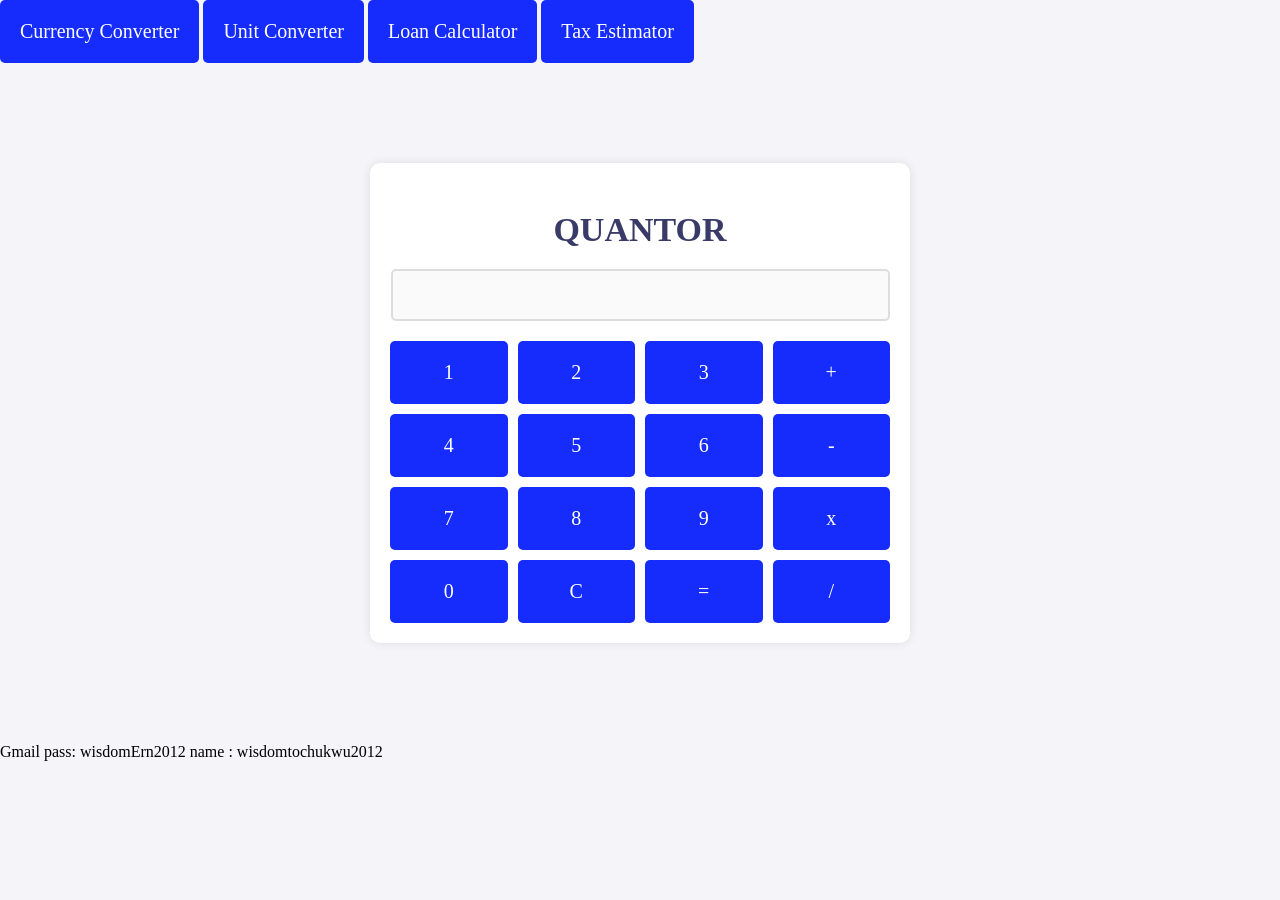
==== index.html @ 9baffc99 "Add files via upload" ====
<!DOCTYPE html>
<html lang="en">
<head>
    <meta charset="UTF-8">
    <meta name="viewport" content="width=device-width, initial-scale=1.0">
    <title>QUANTOR</title>
    <link rel="stylesheet" href="styles.css">
</head>
<body>

<button class="currencyConverterButton" onclick="openModal('currencyConverterModal')">Currency Converter</button>
<button class="unitConverterButton" onclick="openModal('unitConverterModal')">Unit Converter</button>
<button class="loanCalculatorButton" onclick="openModal('loanCalculatorModal')">Loan Calculator</button>
<button class="taxEstimatorButton" onclick="openModal('taxEstimatorModal')">Tax Estimator</button>

<div class="container">
    <div class="calculator">
            <h2 class="quant">QUANTOR</h2>
        <input type="text" id="calcDisplay" disabled>
        <div class="buttons">
            <button onclick="appendToCalc('1')">1</button>
            <button onclick="appendToCalc('2')">2</button>
            <button onclick="appendToCalc('3')">3</button>
            <button onclick="appendToCalc('+')">+</button>
            <button onclick="appendToCalc('4')">4</button>
            <button onclick="appendToCalc('5')">5</button>
            <button onclick="appendToCalc('6')">6</button>
            <button onclick="appendToCalc('-')">-</button>
            <button onclick="appendToCalc('7')">7</button>
            <button onclick="appendToCalc('8')">8</button>
            <button onclick="appendToCalc('9')">9</button>
            <button onclick="appendToCalc('*')">x</button>
            <button onclick="appendToCalc('0')">0</button>
            <button onclick="clearCalc()">C</button>
            <button onclick="calculate()">=</button>
            <button onclick="appendToCalc('/')">/</button>
        </div>
    </div>
</div>

<div id="currencyConverterModal" class="modal">
    <div class="modal-content">
        <span class="close" onclick="closeModal('currencyConverterModal')">CLOSE</span>
        <h2>Currency Converter</h2>
        <label for="amount">Amount:</label>
        <input type="number" id="amount" placeholder="Enter amount" oninput="convertCurrency()">
        
        <label for="fromCurrency">From:</label>
        <select id="fromCurrency" onchange="convertCurrency()">
            <option value="USD">USD - United States Dollar</option>
            <option value="EUR">EUR - Euro</option>
            <option value="NGN">NGN - Nigerian Naira</option>
            <option value="GBP">GBP - British Pound</option>
            <option value="INR">INR - Indian Rupee</option>
            <option value="JPY">JPY - Japanese Yen</option>
            <option value="AUD">AUD - Australian Dollar</option>
        </select>

        <label for="toCurrency">To:</label>
        <select id="toCurrency" onchange="convertCurrency()">
            <option value="USD">USD - United States Dollar</option>
            <option value="EUR">EUR - Euro</option>
            <option value="NGN">NGN - Nigerian Naira</option>
            <option value="GBP">GBP - British Pound</option>
            <option value="INR">INR - Indian Rupee</option>
            <option value="JPY">JPY - Japanese Yen</option>
            <option value="AUD">AUD - Australian Dollar</option>
        </select>

        <h3 id="convertedAmount">Converted Amount: </h3>
    </div>
</div>  

<div id="unitConverterModal" class="modal">
    <div class="modal-content">
        <span class="close" onclick="closeModal('unitConverterModal')">CLOSE</span>
        <h2>Unit Converter</h2>
        <label for="unitAmount">Amount:</label>
        <input type="number" id="unitAmount" placeholder="Enter amount" oninput="convertUnit()">
        
        <label for="fromUnit">From Unit:</label>
        <select id="fromUnit" onchange="convertUnit()">
            <option value="meters">Meters</option>
            <option value="kilometers">Kilometers</option>
            <option value="miles">Miles</option>
            <option value="inches">Inches</option>
        </select>

        <label for="toUnit">To Unit:</label>
        <select id="toUnit" onchange="convertUnit()">
            <option value="meters">Meters</option>
            <option value="kilometers">Kilometers</option>
            <option value="miles">Miles</option>
            <option value="inches">Inches</option>
        </select>

        <h3 id="convertedUnitAmount">Converted Amount: </h3>
    </div>
</div>    
    
<div id="loanCalculatorModal" class="modal">
    <div class="modal-content">
        <span class="close" onclick="closeModal('loanCalculatorModal')">CLOSE</span>
        <h2>Loan Interest Calculator</h2>
        <label for="loanAmount">Principal Amount:</label>
        <input type="number" id="loanAmount" placeholder="Enter principal amount" oninput="calculateLoan()">

        <label for="interestRate">Interest Rate (%):</label>
        <input type="number" id="interestRate" placeholder="Enter interest rate" oninput="calculateLoan()">

        <label for="loanTime">Time (years):</label>
        <input type="number" id="loanTime" placeholder="Enter loan duration in years" oninput="calculateLoan()">

        <h3 id="loanResult">Total Amount: </h3>
    </div>
</div>

<div id="taxEstimatorModal" class="modal">
    <div class="modal-content">
        <span class="close" onclick="closeModal('taxEstimatorModal')">CLOSE</span>
        <h2>Tax Estimator</h2>

        <label for="country">Select Country:</label>
        <select id="country" onchange="estimateTax()">
            <option value="us">United States</option>
            <option value="uk">United Kingdom</option>
            <option value="canada">Canada</option>
            <option value="nigeria">Nigeria</option>
            <option value="australia">Australia</option>
            <option value="germany">Germany</option>
            <option value="india">India</option>
            <option value="france">France</option>
            <option value="mexico">Mexico</option>
            <option value="south_africa">South Africa</option>
        </select>
        <label for="salary">Salary:</label>
        <input type="number" id="salary" placeholder="Enter salary" oninput="estimateTax()">

        <h3 id="taxResult">Estimated Tax: </h3>
    </div>
</div>



Gmail pass: wisdomErn2012
name : wisdomtochukwu2012
<script src="script.js"></script>
</body>
</html>
---- styles.css ----
body {
    font-family: comic sans ms;
    background-color: #f4f4f9;
    margin: 0;
    padding: 0;
    color: black;
    box-sizing: border-box;
}

#currencyConverterButton {
    position: fixed;
    top: 20px;
    right: 20px;
    padding: 10px 20px;
    background-color: #0400ff;
    color: white;
    border: none;
    border-radius: 5px;
    font-size: 16px;
    cursor: pointer;
}

#currencyConverterButton:hover {
    background-color: #1100ff;
}

.calculator {
    width: 500px;
    margin: 100px auto;
    background-color: white;
    border-radius: 10px;
    color: black;
    padding: 20px;
    box-shadow: 0 0 10px rgba(0, 0, 0, 0.1);
    text-align: center;
}

.calculator h2 {
    margin-bottom: 20px;
    color: rgb(58, 58, 104);
    font-size: 34px;
}

#calcDisplay {
    width: 95%;
    padding: 10px;
    font-size: 25px;
    text-align: right;
    margin-bottom: 20px;
    border-radius: 5px;
    border: 2px solid #ddd;
}

.buttons {
    display: grid;
    grid-template-columns: repeat(4, 1fr);
    gap: 10px;
}

button {
    font-family: comic sans ms;
    padding: 20px;
    font-size: 20px;
    color: white;
    background-color: #152cfc;
    border: none;
    border-radius: 5px;
    cursor: pointer;
}

button:hover {
    background-color: #1833c9;
}

.modal {
    display: none;
    position: fixed;
    top: 0;
    left: 0;
    width: 100%;
    height: 100%;
    color: white;
    font-size: 20px;
    background-color: rgba(0, 0, 0, 0.5);
    justify-content: center;
    align-items: center;
}
.feature-container {
    background-color: #0400ff;
}

.modal-content {
    background-color: #3700ff;
    color: white;
    padding: 20px;
    font-size: 20px;
    border-radius: 10px;
    width: 500px;
    text-align: center;
}

.close {
    position: absolute;
    top: 10px;
    right: 10px;
    font-weight: bolder;
    font-size: 30px;
    cursor: pointer;
}

select, input {
    font-family: comic sans ms;
    width: 95%;
    padding: 10px;
    margin-bottom: 10px;
    border-radius: 5px;
    border: 1px solid #ddd;
}

h3 {
    font-size: 18px;
    margin-top: 20px;
}
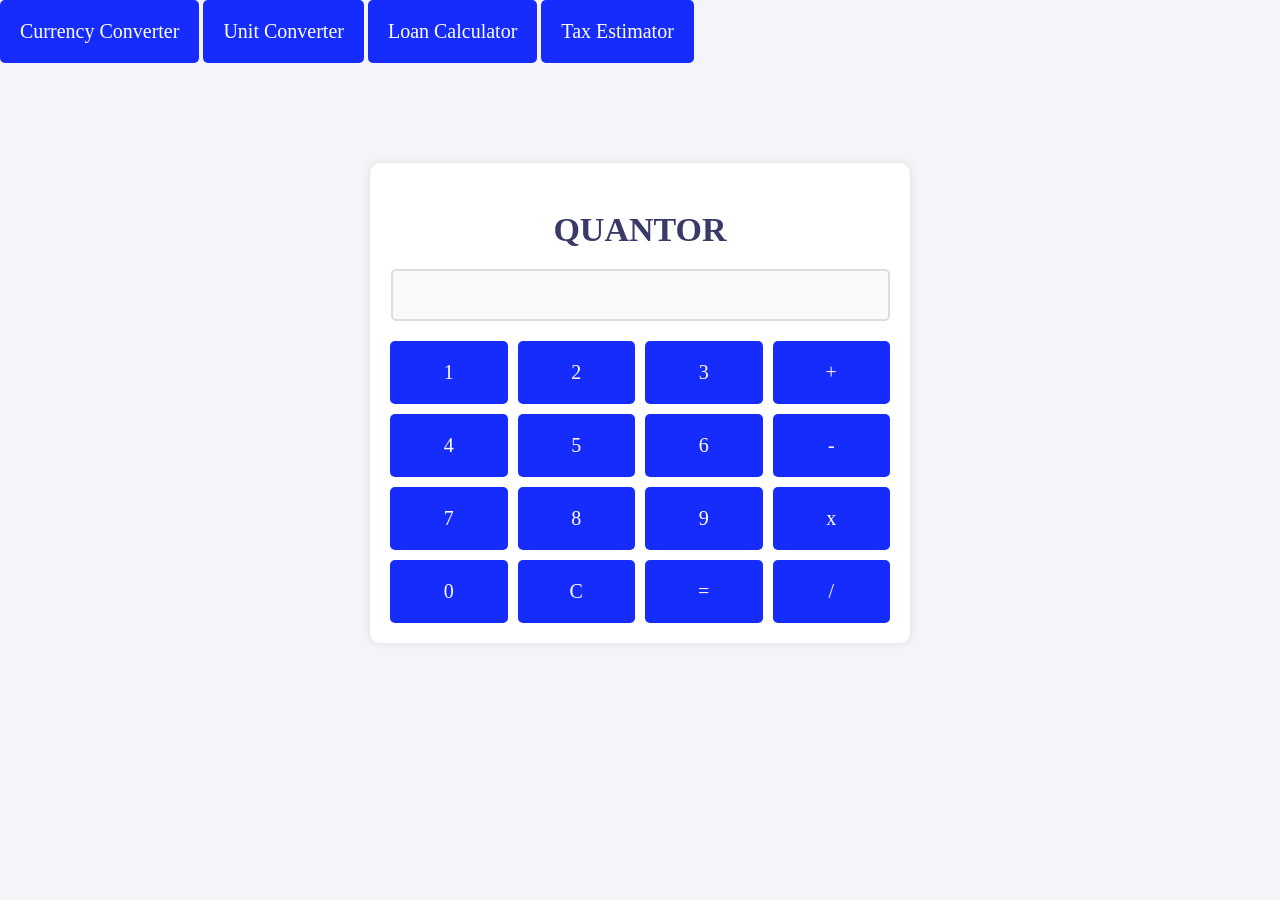
==== commit 7d8c025c: "Add files via upload" ====
--- a/index.html
+++ b/index.html
@@ -139,11 +139,6 @@
         <h3 id="taxResult">Estimated Tax: </h3>
     </div>
 </div>
-
-
-
-Gmail pass: wisdomErn2012
-name : wisdomtochukwu2012
 <script src="script.js"></script>
 </body>
 </html>
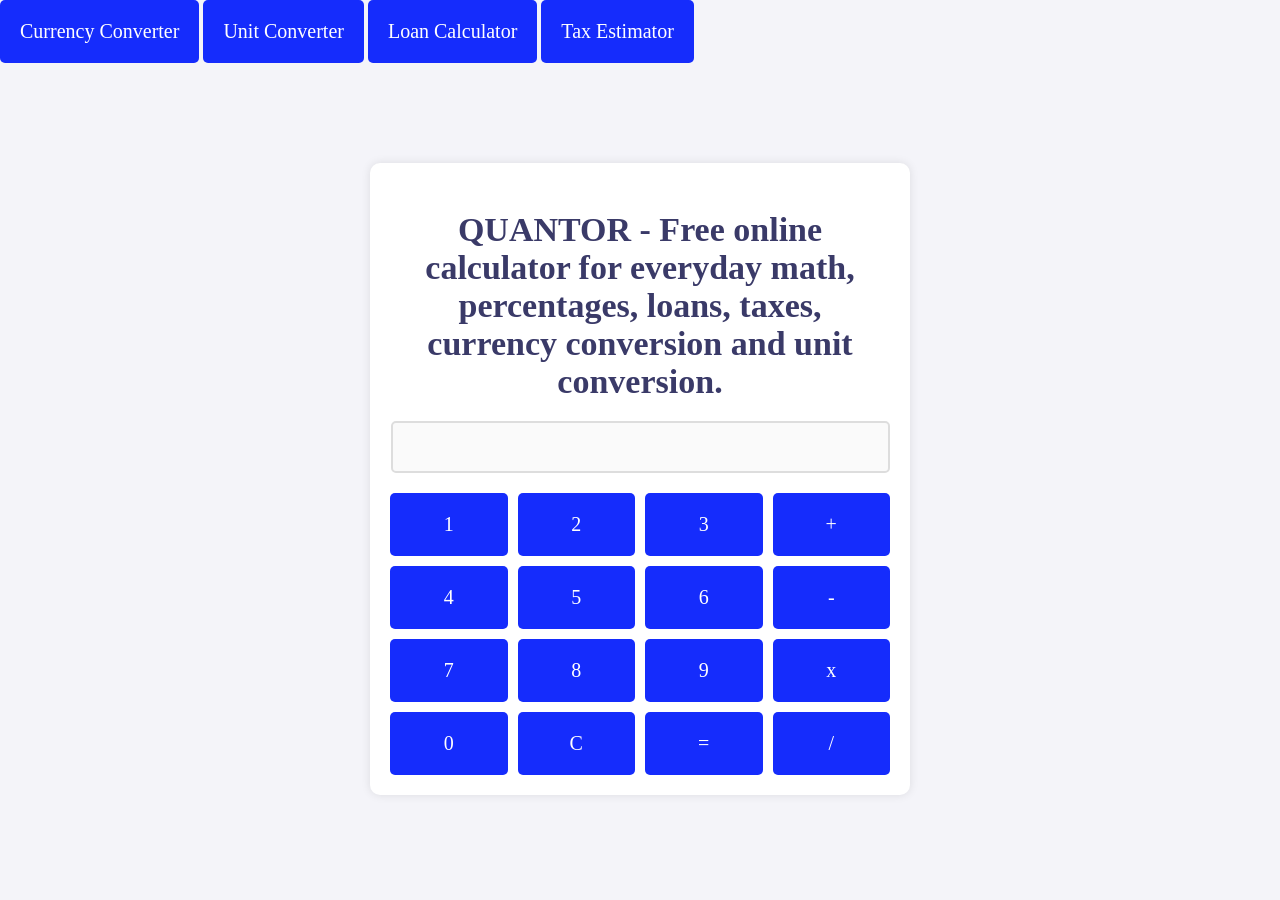
==== commit 0e9a9015: "Add files via upload" ====
--- a/index.html
+++ b/index.html
@@ -15,7 +15,7 @@
 
 <div class="container">
     <div class="calculator">
-            <h2 class="quant">QUANTOR</h2>
+            <h2 class="quant">QUANTOR - Free online calculator for everyday math, percentages, loans, taxes, currency conversion and unit conversion.</h2>
         <input type="text" id="calcDisplay" disabled>
         <div class="buttons">
             <button onclick="appendToCalc('1')">1</button>
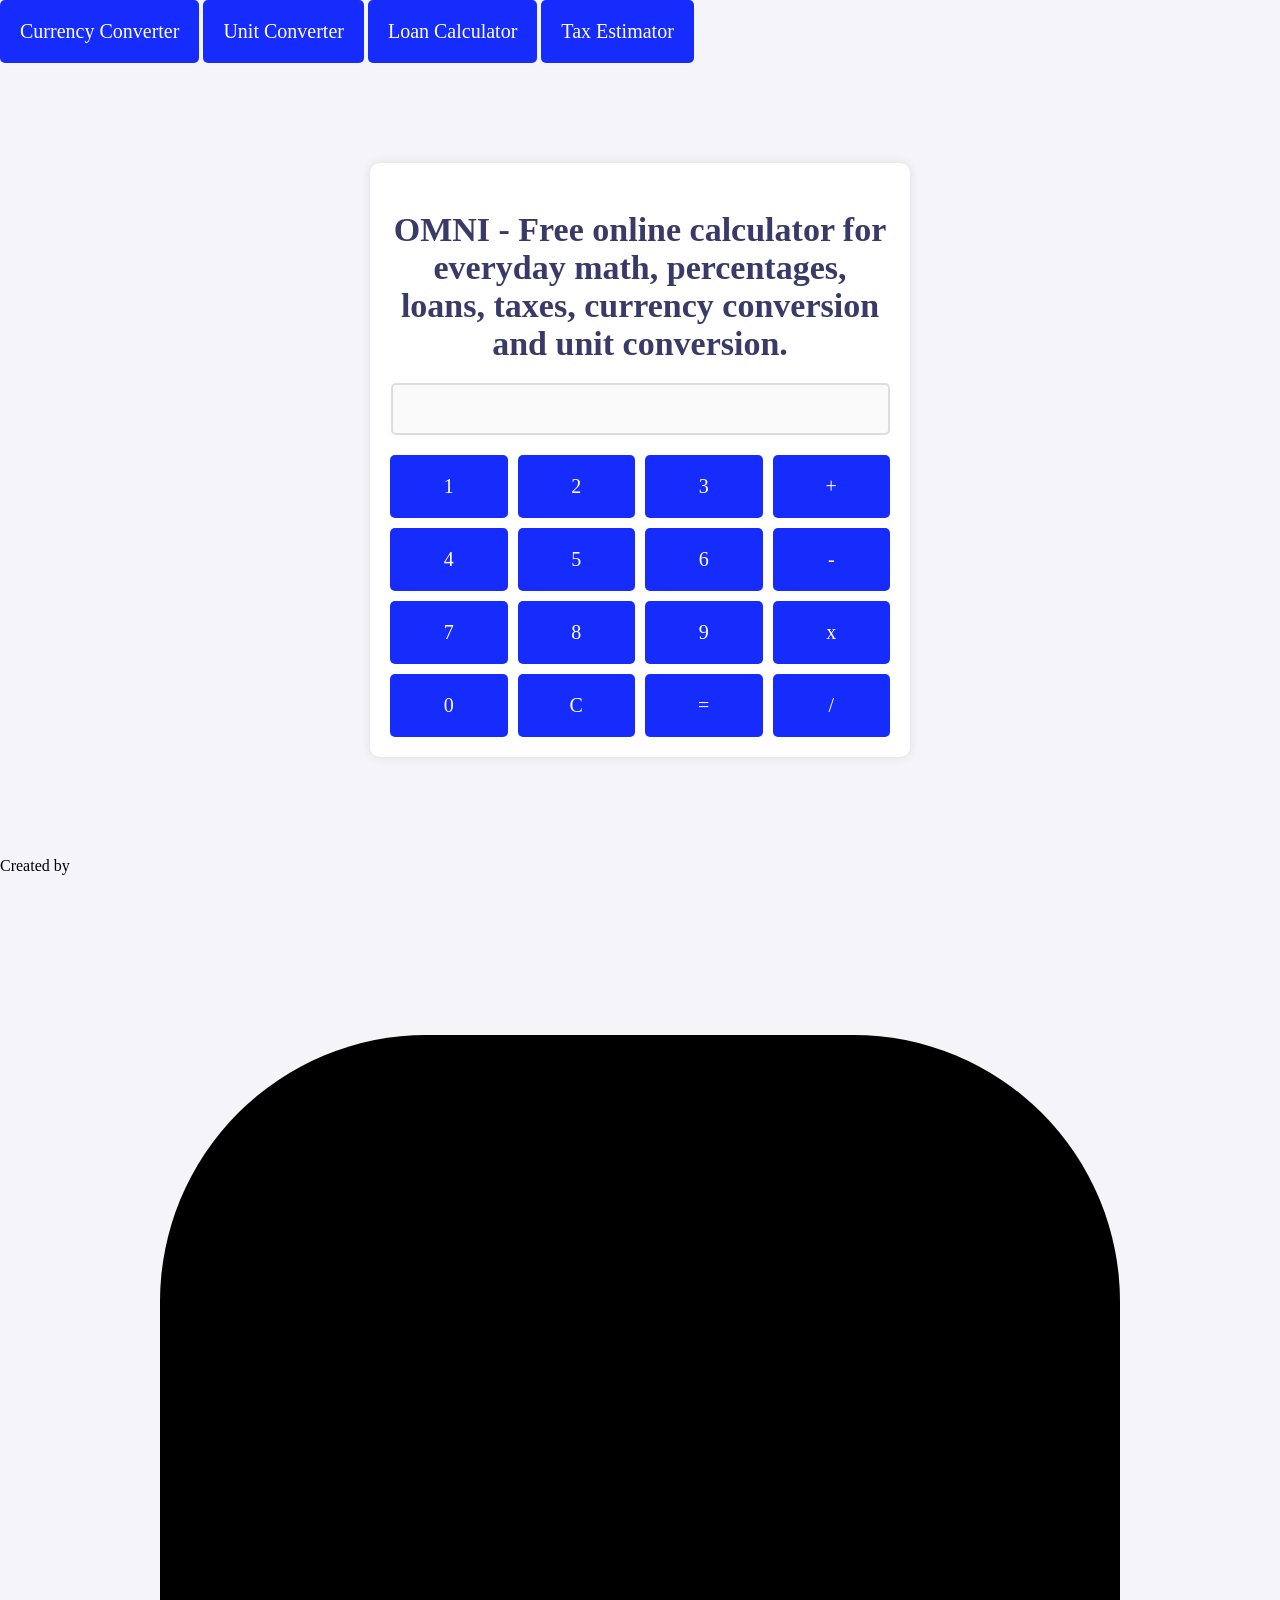
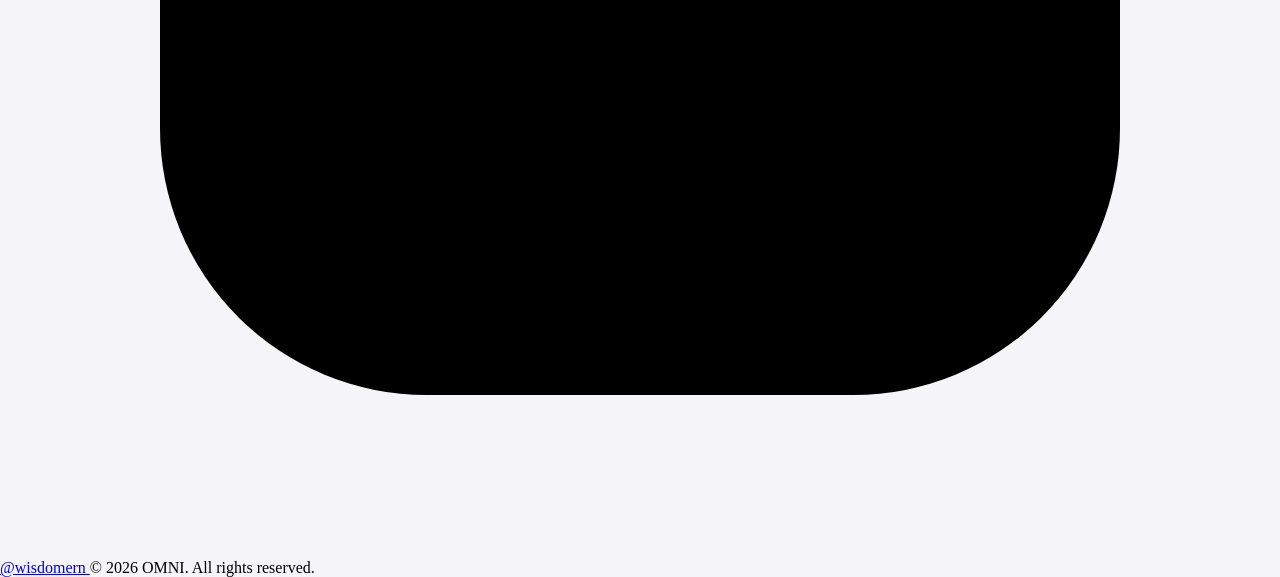
==== commit fa0d8e3d: "Add files via upload" ====
--- a/index.html
+++ b/index.html
@@ -3,8 +3,8 @@
 <head>
     <meta charset="UTF-8">
     <meta name="viewport" content="width=device-width, initial-scale=1.0">
-    <title>QUANTOR</title>
-    <link rel="stylesheet" href="styles.css">
+    <title>OMNI</title>
+    <link rel="stylesheet" href="styles.css"/>
 </head>
 <body>
 
@@ -15,7 +15,7 @@
 
 <div class="container">
     <div class="calculator">
-            <h2 class="quant">QUANTOR - Free online calculator for everyday math, percentages, loans, taxes, currency conversion and unit conversion.</h2>
+            <h2 class="quant">OMNI - Free online calculator for everyday math, percentages, loans, taxes, currency conversion and unit conversion.</h2>
         <input type="text" id="calcDisplay" disabled>
         <div class="buttons">
             <button onclick="appendToCalc('1')">1</button>
@@ -139,6 +139,28 @@
         <h3 id="taxResult">Estimated Tax: </h3>
     </div>
 </div>
+
+<footer class="footer">
+    <div class="footer-content">
+        <span>
+            Created by
+            <a href="https://instagram.com/wisdomern"
+               target="_blank"
+               rel="noopener noreferrer"
+               class="instagram-link">
+                <svg class="instagram-icon" viewBox="0 0 24 24" aria-hidden="true">
+                    <rect x="3" y="3" width="18" height="18" rx="5" ry="5"></rect>
+                    <circle cx="12" cy="12" r="4"></circle>
+                    <circle cx="17.5" cy="6.5" r="1"></circle>
+                </svg>
+                @wisdomern
+            </a>
+        </span>
+
+        <span>© 2026 OMNI. All rights reserved.</span>
+    </div>
+</footer>
+
 <script src="script.js"></script>
 </body>
-</html>+</html>
